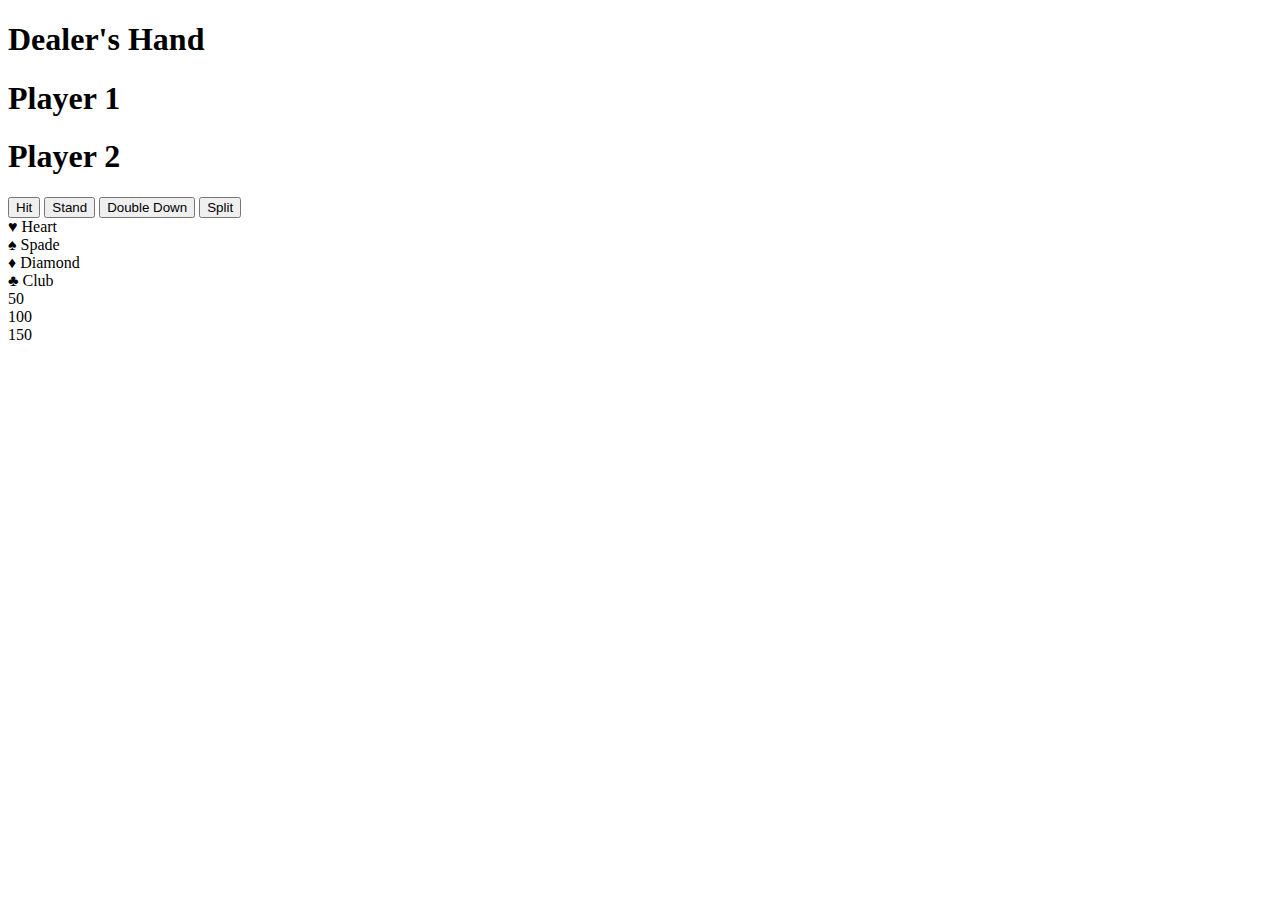
==== index.html @ d402a47d "Add files via upload" ====
<!DOCTYPE html>
<html lang="en">
<head>
    <meta charset="UTF-8">
    <meta http-equiv="X-UA-Compatible" content="IE=edge">
    <meta name="viewport" content="width=device-width, initial-scale=1.0">
    <title>Blackjack Game</title>
    <link rel="stylesheet" href="styles.css"> <!-- External CSS for animations -->
</head>
<body>

    <!-- Dealer Section -->
    <div class="section dealer">
        <h1>Dealer's Hand</h1>
        <div class="cards" id="dealer-cards">
            <!-- Cards will be added dynamically here -->
        </div>
    </div>

    <!-- Player Sections -->
    <div class="section player">
        <h1>Player 1</h1>
        <div class="cards" id="player1-cards">
            <!-- Cards will be added dynamically here -->
        </div>
    </div>

    <div class="section player">
        <h1>Player 2</h1>
        <div class="cards" id="player2-cards">
            <!-- Cards will be added dynamically here -->
        </div>
    </div>

    <!-- Button Actions -->
    <div class="section buttons">
        <button id="hit" class="game-button">Hit</button>
        <button id="stand" class="game-button">Stand</button>
        <button id="double-down" class="game-button">Double Down</button>
        <button id="split" class="game-button">Split</button>
    </div>

    <!-- Card Suit Display -->
    <div class="section card-suits">
        <div class="card-suit heart">♥ Heart</div>
        <div class="card-suit spade">♠ Spade</div>
        <div class="card-suit diamond">♦ Diamond</div>
        <div class="card-suit club">♣ Club</div>
    </div>

    <!-- Chips Display -->
    <div class="section chips">
        <div class="chip white-chip">50</div>
        <div class="chip black-chip">100</div>
        <div class="chip green-chip">150</div>
    </div>


</body>
</html>
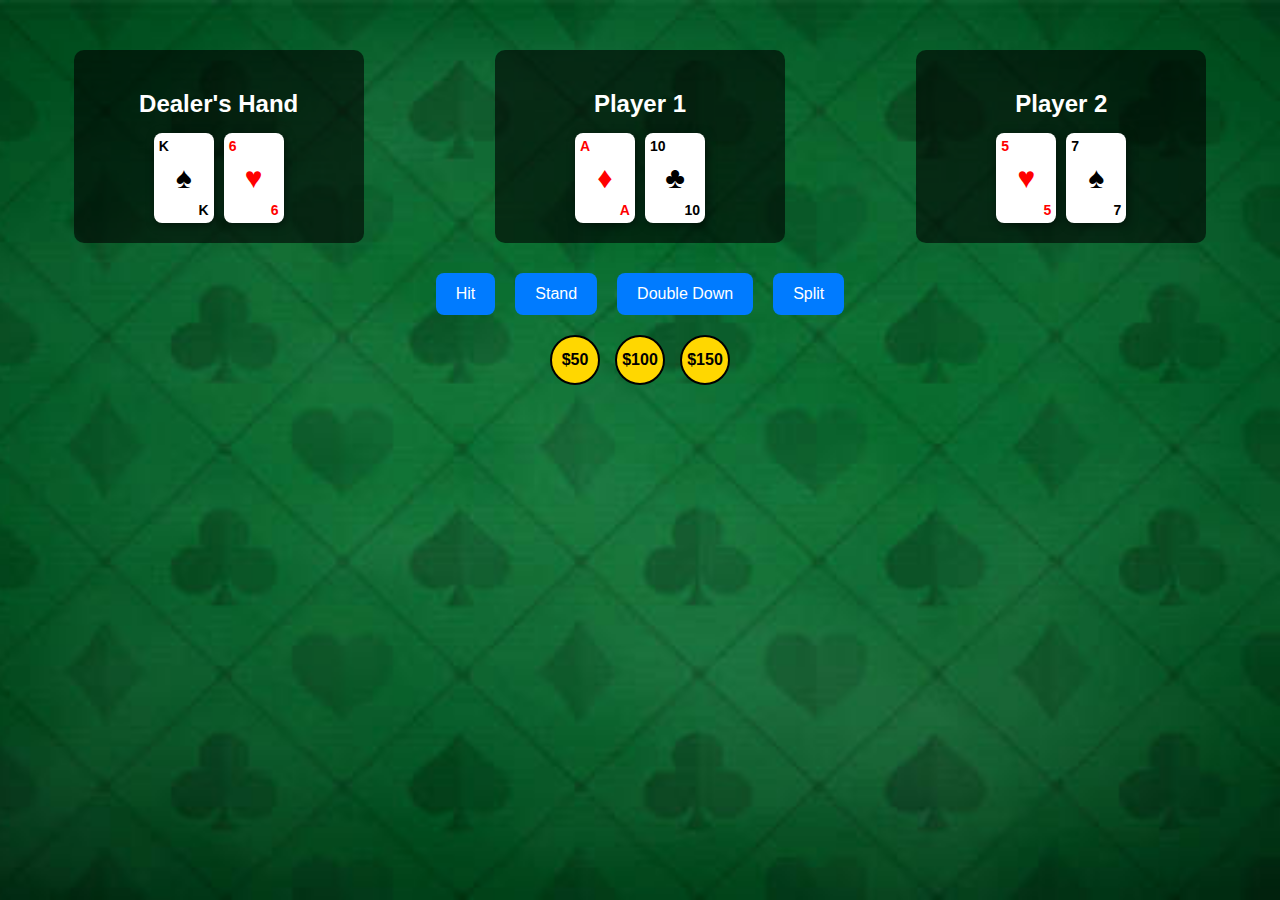
==== commit 79090a51: "I updated the html so that there are physical cards added a background and added seperate containers" ====
--- a/index.html
+++ b/index.html
@@ -2,59 +2,79 @@
 <html lang="en">
 <head>
     <meta charset="UTF-8">
-    <meta http-equiv="X-UA-Compatible" content="IE=edge">
     <meta name="viewport" content="width=device-width, initial-scale=1.0">
     <title>Blackjack Game</title>
-    <link rel="stylesheet" href="styles.css"> <!-- External CSS for animations -->
+    <link rel="stylesheet" href="styles.css">
 </head>
 <body>
 
-    <!-- Dealer Section -->
-    <div class="section dealer">
-        <h1>Dealer's Hand</h1>
-        <div class="cards" id="dealer-cards">
-            <!-- Cards will be added dynamically here -->
+    <div class="game-container">
+        <!-- Dealer's Hand -->
+        <div class="hand-container" id="dealer-hand">
+            <h2>Dealer's Hand</h2>
+            <div class="cards">
+                <div class="card spade">
+                    <div class="top-left">K</div>
+                    <div class="suit">♠</div>
+                    <div class="bottom-right">K</div>
+                </div>
+                <div class="card heart">
+                    <div class="top-left">6</div>
+                    <div class="suit">♥</div>
+                    <div class="bottom-right">6</div>
+                </div>
+            </div>
+        </div>
+
+        <!-- Player 1 -->
+        <div class="hand-container" id="player1-hand">
+            <h2>Player 1</h2>
+            <div class="cards">
+                <div class="card diamond">
+                    <div class="top-left">A</div>
+                    <div class="suit">♦</div>
+                    <div class="bottom-right">A</div>
+                </div>
+                <div class="card club">
+                    <div class="top-left">10</div>
+                    <div class="suit">♣</div>
+                    <div class="bottom-right">10</div>
+                </div>
+            </div>
+        </div>
+
+        <!-- Player 2 -->
+        <div class="hand-container" id="player2-hand">
+            <h2>Player 2</h2>
+            <div class="cards">
+                <div class="card heart">
+                    <div class="top-left">5</div>
+                    <div class="suit">♥</div>
+                    <div class="bottom-right">5</div>
+                </div>
+                <div class="card spade">
+                    <div class="top-left">7</div>
+                    <div class="suit">♠</div>
+                    <div class="bottom-right">7</div>
+                </div>
+            </div>
         </div>
     </div>
 
-    <!-- Player Sections -->
-    <div class="section player">
-        <h1>Player 1</h1>
-        <div class="cards" id="player1-cards">
-            <!-- Cards will be added dynamically here -->
-        </div>
+    <!-- Buttons Section -->
+    <div class="buttons-container">
+        <button class="ActionButton">Hit</button>
+        <button class="ActionButton">Stand</button>
+        <button class="ActionButton">Double Down</button>
+        <button class="ActionButton">Split</button>
     </div>
 
-    <div class="section player">
-        <h1>Player 2</h1>
-        <div class="cards" id="player2-cards">
-            <!-- Cards will be added dynamically here -->
-        </div>
+    <!-- Betting Chips -->
+    <div class="chips-container">
+        <button class="chip">$50</button>
+        <button class="chip">$100</button>
+        <button class="chip">$150</button>
     </div>
-
-    <!-- Button Actions -->
-    <div class="section buttons">
-        <button id="hit" class="game-button">Hit</button>
-        <button id="stand" class="game-button">Stand</button>
-        <button id="double-down" class="game-button">Double Down</button>
-        <button id="split" class="game-button">Split</button>
-    </div>
-
-    <!-- Card Suit Display -->
-    <div class="section card-suits">
-        <div class="card-suit heart">♥ Heart</div>
-        <div class="card-suit spade">♠ Spade</div>
-        <div class="card-suit diamond">♦ Diamond</div>
-        <div class="card-suit club">♣ Club</div>
-    </div>
-
-    <!-- Chips Display -->
-    <div class="section chips">
-        <div class="chip white-chip">50</div>
-        <div class="chip black-chip">100</div>
-        <div class="chip green-chip">150</div>
-    </div>
-
 
 </body>
 </html>
--- a/styles.css
+++ b/styles.css
@@ -0,0 +1,124 @@
+/* General Styles */
+body {
+    background: url('blackjackbackground.jpg') no-repeat center center fixed;
+    background-size: cover;
+    font-family: Arial, sans-serif;
+    text-align: center;
+    color: white;
+}
+
+/* Game Layout */
+.game-container {
+    display: flex;
+    justify-content: space-around;
+    margin-top: 50px;
+}
+
+.hand-container {
+    background: rgba(0, 0, 0, 0.6);
+    padding: 20px;
+    border-radius: 10px;
+    width: 250px;
+}
+
+h2 {
+    margin-bottom: 15px;
+}
+
+/* Cards */
+.cards {
+    display: flex;
+    justify-content: center;
+    gap: 10px;
+}
+
+.card {
+    width: 60px;
+    height: 90px;
+    background: white;
+    border-radius: 8px;
+    position: relative;
+    display: flex;
+    align-items: center;
+    justify-content: center;
+    box-shadow: 2px 2px 10px rgba(0, 0, 0, 0.5);
+    font-size: 20px;
+    font-weight: bold;
+}
+
+/* Card Styling for Different Suits */
+.heart { color: red; }
+.diamond { color: red; }
+.spade { color: black; }
+.club { color: black; }
+
+/* Card Symbols & Placement */
+.card .top-left, .card .bottom-right {
+    position: absolute;
+    font-size: 14px;
+}
+
+.card .top-left {
+    top: 5px;
+    left: 5px;
+}
+
+.card .bottom-right {
+    bottom: 5px;
+    right: 5px;
+}
+
+.card .suit {
+    font-size: 30px;
+}
+
+/* Buttons */
+.buttons-container {
+    margin-top: 30px;
+    display: flex;
+    justify-content: center;
+    gap: 20px;
+}
+
+.ActionButton {
+    background-color: #007bff;
+    color: white;
+    border: none;
+    padding: 12px 20px;
+    font-size: 16px;
+    border-radius: 8px;
+    cursor: pointer;
+    transition: 0.3s;
+}
+
+.action-btn:hover {
+    background-color: #0056b3;
+}
+
+/* Betting Chips */
+.chips-container {
+    margin-top: 20px;
+    display: flex;
+    justify-content: center;
+    gap: 15px;
+}
+
+.chip {
+    width: 50px;
+    height: 50px;
+    background-color: gold;
+    color: black;
+    font-weight: bold;
+    font-size: 16px;
+    border-radius: 50%;
+    display: flex;
+    align-items: center;
+    justify-content: center;
+    cursor: pointer;
+    transition: 0.3s;
+    border: 2px solid black;
+}
+
+.chip:hover {
+    background-color: orange;
+}
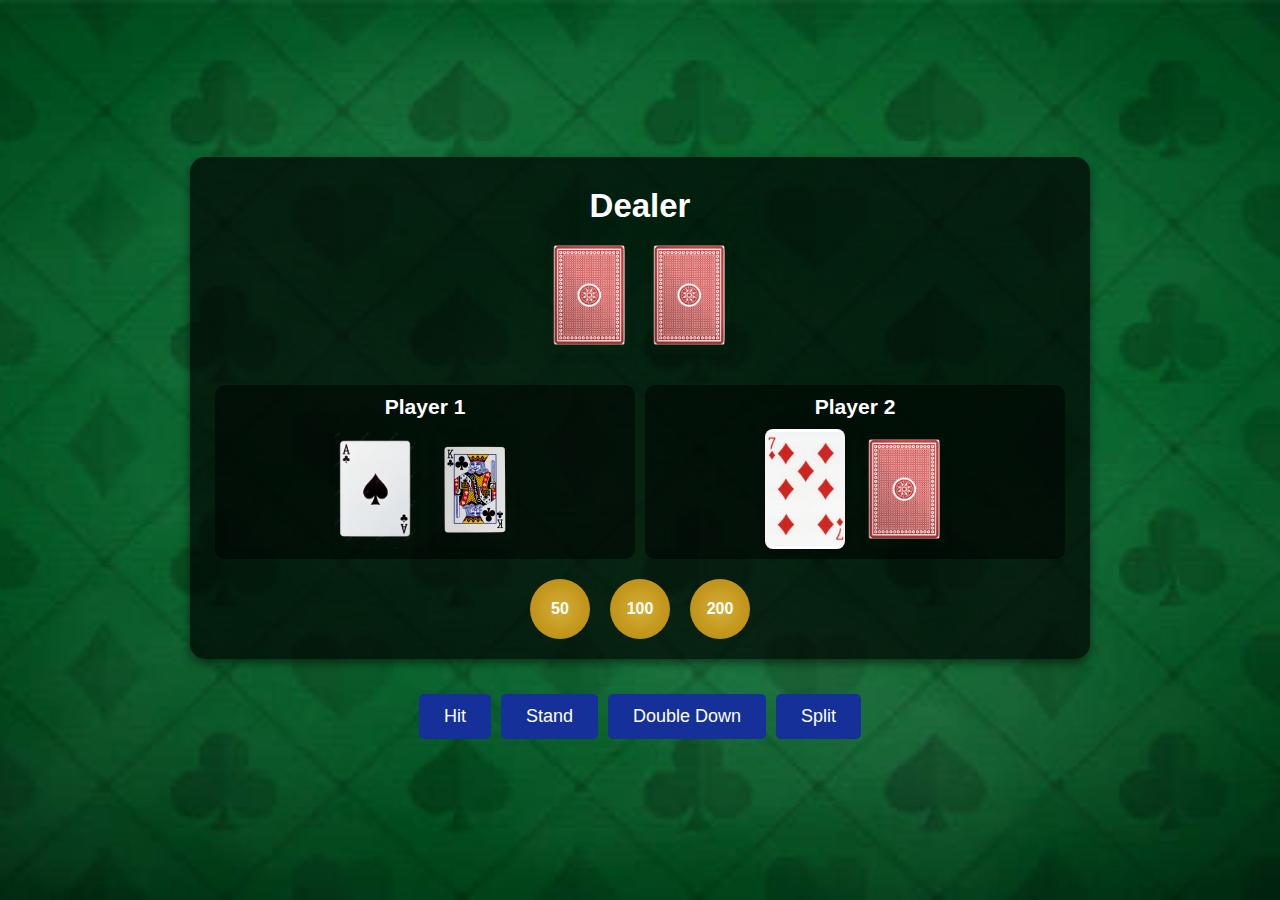
==== commit d183a51e: "the updated version of the style.css where it includes the images of the cards and buttons and the c" ====
--- a/index.html
+++ b/index.html
@@ -4,77 +4,51 @@
     <meta charset="UTF-8">
     <meta name="viewport" content="width=device-width, initial-scale=1.0">
     <title>Blackjack Game</title>
-    <link rel="stylesheet" href="styles.css">
+    <link rel="stylesheet" href="styles.css"> <!-- Linking the external CSS file -->
 </head>
 <body>
+    <div class="table-container">
+        <!-- Dealer Section -->
+        <div class="dealer">
+            <h2>Dealer</h2>
+            <div id="dealer-cards" class="cards">
+                <img src="cardback.png" class="card-img" alt="Card Back">
+                <img src="cardback.png" class="card-img" alt="Card Back">
+            </div>
+        </div>
 
-    <div class="game-container">
-        <!-- Dealer's Hand -->
-        <div class="hand-container" id="dealer-hand">
-            <h2>Dealer's Hand</h2>
-            <div class="cards">
-                <div class="card spade">
-                    <div class="top-left">K</div>
-                    <div class="suit">♠</div>
-                    <div class="bottom-right">K</div>
+        <!-- Players Section -->
+        <div class="players-container">
+            <div class="player">
+                <h3>Player 1</h3>
+                <div id="player1-cards" class="cards">
+                    <img src="ace.png" class="card-img" alt="Ace">
+                    <img src="king.png" class="card-img" alt="King">
                 </div>
-                <div class="card heart">
-                    <div class="top-left">6</div>
-                    <div class="suit">♥</div>
-                    <div class="bottom-right">6</div>
+            </div>
+            <div class="player">
+                <h3>Player 2</h3>
+                <div id="player2-cards" class="cards">
+                    <img src="seven.jpg" class="card-img" alt="Seven">
+                    <img src="cardback.png" class="card-img" alt="Card Back">
                 </div>
             </div>
         </div>
 
-        <!-- Player 1 -->
-        <div class="hand-container" id="player1-hand">
-            <h2>Player 1</h2>
-            <div class="cards">
-                <div class="card diamond">
-                    <div class="top-left">A</div>
-                    <div class="suit">♦</div>
-                    <div class="bottom-right">A</div>
-                </div>
-                <div class="card club">
-                    <div class="top-left">10</div>
-                    <div class="suit">♣</div>
-                    <div class="bottom-right">10</div>
-                </div>
-            </div>
-        </div>
-
-        <!-- Player 2 -->
-        <div class="hand-container" id="player2-hand">
-            <h2>Player 2</h2>
-            <div class="cards">
-                <div class="card heart">
-                    <div class="top-left">5</div>
-                    <div class="suit">♥</div>
-                    <div class="bottom-right">5</div>
-                </div>
-                <div class="card spade">
-                    <div class="top-left">7</div>
-                    <div class="suit">♠</div>
-                    <div class="bottom-right">7</div>
-                </div>
-            </div>
+        <!-- Betting Chips -->
+        <div class="chips">
+            <button class="chip">50</button>
+            <button class="chip">100</button>
+            <button class="chip">200</button>
         </div>
     </div>
 
-    <!-- Buttons Section -->
-    <div class="buttons-container">
-        <button class="ActionButton">Hit</button>
-        <button class="ActionButton">Stand</button>
-        <button class="ActionButton">Double Down</button>
-        <button class="ActionButton">Split</button>
+    <!-- Buttons Below the Table -->
+    <div class="buttons">
+        <button class="game-button">Hit</button>
+        <button class="game-button">Stand</button>
+        <button class="game-button">Double Down</button>
+        <button class="game-button">Split</button>
     </div>
-
-    <!-- Betting Chips -->
-    <div class="chips-container">
-        <button class="chip">$50</button>
-        <button class="chip">$100</button>
-        <button class="chip">$150</button>
-    </div>
-
 </body>
 </html>
--- a/styles.css
+++ b/styles.css
@@ -1,124 +1,134 @@
-/* General Styles */
-body {
-    background: url('blackjackbackground.jpg') no-repeat center center fixed;
-    background-size: cover;
-    font-family: Arial, sans-serif;
-    text-align: center;
-    color: white;
+/* General Reset and Base Styles */
+* {
+    margin: 0;
+    padding: 0;
+    box-sizing: border-box;
 }
 
-/* Game Layout */
-.game-container {
+body {
+    font-family: 'Arial', sans-serif;
+    background-image: url('blackjackbackground.jpg'); /* Background Image */
+    background-size: cover;
+    background-position: center;
+    height: 100vh;
     display: flex;
-    justify-content: space-around;
-    margin-top: 50px;
+    justify-content: center;
+    align-items: center;
+    flex-direction: column;
+    color: white;
+    background-attachment: fixed;
+    overflow: hidden;
 }
 
-.hand-container {
-    background: rgba(0, 0, 0, 0.6);
+/* Game Table */
+.table-container {
+    width: 80%;
+    max-width: 900px;
+    background: rgba(0, 0, 0, 0.7);
     padding: 20px;
-    border-radius: 10px;
-    width: 250px;
+    border-radius: 15px;
+    text-align: center;
+    box-shadow: 0 4px 10px rgba(0, 0, 0, 0.5);
+    position: relative;
 }
 
-h2 {
+/* Dealer Section */
+.dealer {
+    padding: 10px;
     margin-bottom: 15px;
+    font-size: 22px;
+    font-weight: bold;
 }
 
-/* Cards */
+/* Cards Section */
 .cards {
     display: flex;
     justify-content: center;
-    gap: 10px;
+    margin-top: 10px;
 }
 
-.card {
-    width: 60px;
-    height: 90px;
-    background: white;
+/* Card Image Styling */
+.card-img {
+    width: 80px; /* Match original card size */
+    height: 120px;
+    margin: 0 10px;
     border-radius: 8px;
-    position: relative;
-    display: flex;
-    align-items: center;
-    justify-content: center;
-    box-shadow: 2px 2px 10px rgba(0, 0, 0, 0.5);
-    font-size: 20px;
-    font-weight: bold;
+    box-shadow: 0 4px 6px rgba(0, 0, 0, 0.1);
+    object-fit: cover;
 }
 
-/* Card Styling for Different Suits */
-.heart { color: red; }
-.diamond { color: red; }
-.spade { color: black; }
-.club { color: black; }
-
-/* Card Symbols & Placement */
-.card .top-left, .card .bottom-right {
-    position: absolute;
-    font-size: 14px;
+/* Player Section */
+.players-container {
+    display: flex;
+    justify-content: space-around;
+    margin-top: 20px;
 }
 
-.card .top-left {
-    top: 5px;
-    left: 5px;
-}
-
-.card .bottom-right {
-    bottom: 5px;
-    right: 5px;
-}
-
-.card .suit {
-    font-size: 30px;
-}
-
-/* Buttons */
-.buttons-container {
-    margin-top: 30px;
-    display: flex;
-    justify-content: center;
-    gap: 20px;
-}
-
-.ActionButton {
-    background-color: #007bff;
-    color: white;
-    border: none;
-    padding: 12px 20px;
-    font-size: 16px;
-    border-radius: 8px;
-    cursor: pointer;
-    transition: 0.3s;
-}
-
-.action-btn:hover {
-    background-color: #0056b3;
+/* Individual Player */
+.player {
+    flex: 1;
+    padding: 10px;
+    background: rgba(0, 0, 0, 0.5);
+    border-radius: 10px;
+    margin: 0 5px;
+    text-align: center;
+    font-size: 18px;
 }
 
 /* Betting Chips */
-.chips-container {
-    margin-top: 20px;
+.chips {
     display: flex;
     justify-content: center;
-    gap: 15px;
+    margin-top: 20px;
 }
 
 .chip {
-    width: 50px;
-    height: 50px;
-    background-color: gold;
-    color: black;
+    width: 60px;
+    height: 60px;
+    margin: 0 10px;
+    background: radial-gradient(circle, #d4af37, #b8860b);
+    border-radius: 50%;
+    text-align: center;
+    line-height: 60px;
     font-weight: bold;
     font-size: 16px;
-    border-radius: 50%;
-    display: flex;
-    align-items: center;
-    justify-content: center;
+    color: white;
+    border: none;
     cursor: pointer;
-    transition: 0.3s;
-    border: 2px solid black;
+    transition: transform 0.2s;
 }
 
 .chip:hover {
-    background-color: orange;
+    transform: scale(1.1);
 }
+
+/* Buttons Positioned Below Table */
+.buttons {
+    display: flex;
+    justify-content: center;
+    flex-wrap: wrap;
+    margin-top: 30px;
+}
+
+/* Game Buttons */
+.game-button {
+    background-color: #153199;
+    color: white;
+    padding: 12px 25px;
+    border: none;
+    border-radius: 5px;
+    cursor: pointer;
+    font-size: 18px;
+    margin: 5px;
+    transition: background-color 0.3s, transform 0.2s;
+}
+
+.game-button:hover {
+    background-color: #2980b9;
+    transform: scale(1.05);
+}
+
+.game-button:disabled {
+    background-color: #7f8c8d;
+    cursor: not-allowed;
+}
